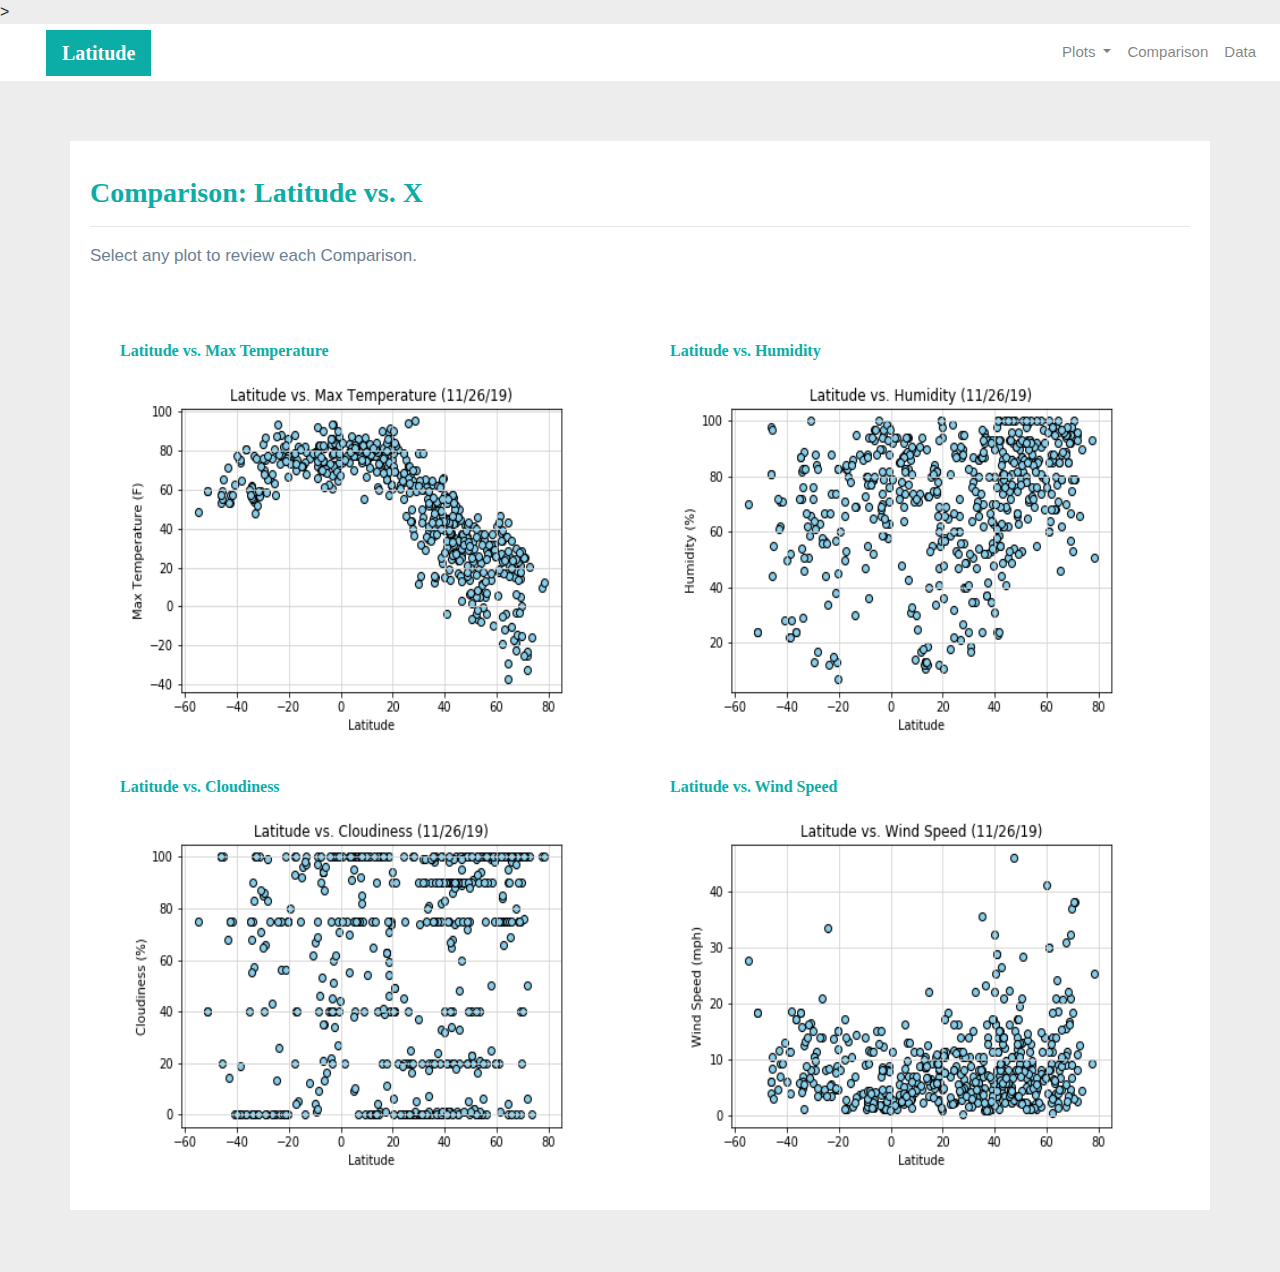
==== WebVisualizations/Compare.html @ b9d700d1 "Web Viz initial commit" ====
<!DOCTYPE html>
<html lang="en">

<head>

  <meta charset="UTF-8">
  <meta http-equiv="X-UA-Compatible" content="IE=edge">
  <title>Web Visualization Analysis</title>
  <meta name="viewport" content="width=device-width, initial-scale=1">
  <link rel="stylesheet" href="https://stackpath.bootstrapcdn.com/bootstrap/4.3.1/css/bootstrap.min.css" integrity="sha384-ggOyR0iXCbMQv3Xipma34MD+dH/1fQ784/j6cY/iJTQUOhcWr7x9JvoRxT2MZw1T" crossorigin="anonymous">>
  <link rel="stylesheet" href="style.css">
</head>

<body>
<!--Nav bar-->
	<div class="navigation">
		<nav class="navbar navbar-expand-lg navbar-light">
		  <a class="navbar-brand" style="background-color: #0BADA6;" href="index.html">Latitude</a>
		  <button class="navbar-toggler  border border-white" type="button" data-toggle="collapse" data-target="#navbarNavDropdown"
			aria-controls="navbarNavDropdown" aria-expanded="false" aria-label="Toggle navigation">
			<span class="navbar-toggler-icon"></span>
		  </button>
		  <div class="collapse navbar-collapse" id="navbarNavDropdown">
			<ul class="navbar-nav ml-auto">
			  <li class="nav-item dropdown">
				<a class="nav-link dropdown-toggle" href="#" id="navbarDropdownMenuLink" data-toggle="dropdown"
				  aria-haspopup="true" aria-expanded="false">
				  Plots
				</a>
				<div class="dropdown-menu" aria-labelledby="navbarDropdownMenuLink">
				  <a class="dropdown-item" href="Latitude_MaxTemp.html">Max Temperature</a>
				  <a class="dropdown-item" href="Latitude_Humidity.html">Humidity</a>
				  <a class="dropdown-item" href="Latitude_Cloudiness.html">Cloudiness</a>
				  <a class="dropdown-item" href="Latitude_Wind Speed.html">Wind Speed</a>
				</div>
			</li>
			<li class="nav-item">
			  <a class="nav-link" href="Compare.html">Comparison</a>
			</li>
			<li class="nav-item">
			  <a class="nav-link" href="data.html">Data</a>
			</li>
  
		  </ul>
		</div>
	  </nav>
	</div>

<!--Website Content-->
	<div class="container">
		<div class="row">
		  <div>
			
			<div class="box">
			  <h3 class="title">Comparison: Latitude vs. X</h3>
              <hr>
              <p>Select any plot to review each Comparison.</p>
              <div class="container" style="padding-bottom: 40px;">
                <div class="row">
              <div class="col-lg-6" style="padding: 30px;">
                <div class="title">Latitude vs. Max Temperature</div>
                <a href="Latitude_MaxTemp.html">
                <img class ="panel" src="Images/Max Temp.png" class="float-left" alt="Max Temperature Graph">
                </a>
              </div>

              <div class="col-lg-6" style="padding: 30px;">
                <div class="title">Latitude vs. Humidity</div>
                <a href="Latitude_Humidity.html">
                <img class ="panel" src="Images/Humidity.png" class="float-left" alt="Humidity Graph">
                </a>
                </div>

             <div class="col-lg-6" style="padding: 30px;">
                 <div class="title">Latitude vs. Cloudiness</div>
                 <a href="Latitude_Cloudiness.html">
                 <img class ="panel" src="Images/Cloudiness.png" class="float-left" alt="Cloudiness Graph">
                 </a>
                 </div>

            <div class="col-lg-6" style="padding: 30px;">
                <div class="title">Latitude vs. Wind Speed</div>
                <a href="Latitude_WindSpeed.html">
                <img class ="panel" src="Images/Wind Speed.png" class="float-left" alt="Wind Speed Graph">
                </a>
                </div>
            </div>
        </div>
      </div>
    </div>
  </div>
</div>			

<!--Bootstrap-->
<script src="https://stackpath.bootstrapcdn.com/bootstrap/4.3.1/css/bootstrap.min.css" integrity="sha384-ggOyR0iXCbMQv3Xipma34MD+dH/1fQ784/j6cY/iJTQUOhcWr7x9JvoRxT2MZw1T" crossorigin="anonymous"></script>

</body>
</html>
---- WebVisualizations/style.css ----
body{
  background-color: #EDEDED; 
}
/* Navbar */
.navbar{
  max-height: 57px; 
}
.navigation .navbar-brand{
  color: white; 
  margin-left: 30px; 
  padding: inherit; 
  font-weight: bold; 
  background-color: #0BADA6;
  font-family: Georgia, 'Times New Roman', Times, serif;
}
.navbar{
  background-color: white; 
  font-size: 15px; 
}
.active, .dropdown-menu .dropdown-item:active a:hover{
  background-color:#E7E7E7!important; 
}
.dropdown-item{
  color: #6D8092 !important; 
}
.dropdown .dropdown-menu .dropdown-item:active, .dropdown .dropdown-menu .dropdown-item:hover{
  background-color:#E7E7E7 !important; 
}
a{
  color: #6D8092;
  font-size: 15px; 
}
.nav-link:hover{
  background-color:#E7E7E7 !important;
 }

.navbar-brand:hover{
color: rgb(175, 175, 175) !important;
}
/* Images */
img{
  width:100% !important;
  height:100% !important;
}
.active, .panel:hover{
  border-color:#0BADA6;
  border-style: solid; 
  
}
.vizualization{
  width:50% !important;
  height:50% !important;
}

/* Title Class  */
.title{
  color: #0BADA6;  
  font-family: Georgia, 'Times New Roman', Times, serif;
  font-weight: bolder; 
  padding-top: 25px; 
}
/* Paragraph Element */
p{
color: #6D8092;
font-family: Arial, Helvetica, sans-serif;
font-size: 17px; 
}
/* Box Class */
.box {
  margin-top: 60px; 
  margin-bottom: 62px; 
  padding: 10px 20px 15px; 
  color:black;
  background-color: white; 

}
/* Table */
.table{
  font-size: 15px; 
  border-top-color: white !important; 
}
/* Footer */
footer{
background-color: #666666; 
border-top-style: solid; 
border-top-width: 5px; 
border-top-color: #0BADA6;
color: white; 
min-height: 55px; 
font-family: Arial, Helvetica, sans-serif;
font-size: 15px; 
text-align: center; 
position: fixed;
left: 0;
bottom: 0;
width: 100%;
padding-top: 15px; 
}
/* Media Queries */
@media(max-width: 992px){
.navbar-expand-lg{
background-color: #0BADA6 !important;
}
.navbar{
  max-height: none; 
  padding: inherit;
}
.navbar div{
  margin: inherit; 
  background-color: white;  
}
.navbar-brand{
  padding: 10px !important; 
}

button{
  margin-right: 30px; 
}
button:focus {

  outline: 1px dotted;
  outline: 5px auto -webkit-focusring-color;
  
  }
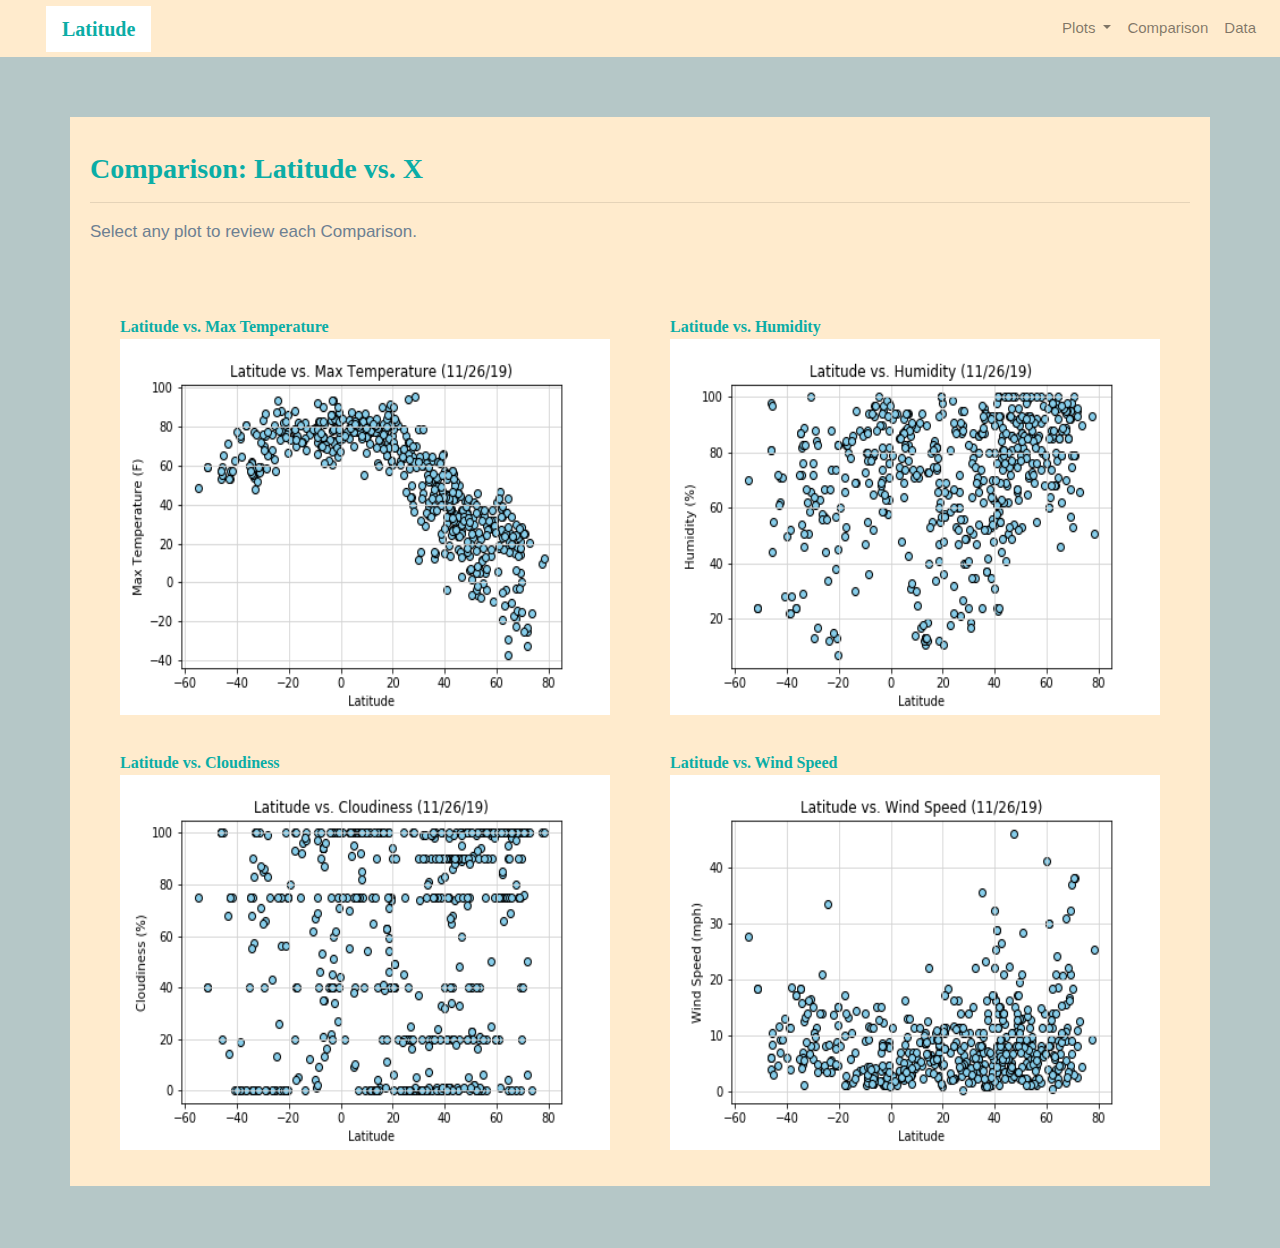
==== commit 85816860: "Website updates" ====
--- a/WebVisualizations/Compare.html
+++ b/WebVisualizations/Compare.html
@@ -7,7 +7,7 @@
   <meta http-equiv="X-UA-Compatible" content="IE=edge">
   <title>Web Visualization Analysis</title>
   <meta name="viewport" content="width=device-width, initial-scale=1">
-  <link rel="stylesheet" href="https://stackpath.bootstrapcdn.com/bootstrap/4.3.1/css/bootstrap.min.css" integrity="sha384-ggOyR0iXCbMQv3Xipma34MD+dH/1fQ784/j6cY/iJTQUOhcWr7x9JvoRxT2MZw1T" crossorigin="anonymous">>
+  <link rel="stylesheet" href="https://stackpath.bootstrapcdn.com/bootstrap/4.3.1/css/bootstrap.min.css" integrity="sha384-ggOyR0iXCbMQv3Xipma34MD+dH/1fQ784/j6cY/iJTQUOhcWr7x9JvoRxT2MZw1T" crossorigin="anonymous">
   <link rel="stylesheet" href="style.css">
 </head>
 
@@ -15,7 +15,7 @@
 <!--Nav bar-->
 	<div class="navigation">
 		<nav class="navbar navbar-expand-lg navbar-light">
-		  <a class="navbar-brand" style="background-color: #0BADA6;" href="index.html">Latitude</a>
+		  <a class="navbar-brand" style="background-color: white;" href="index.html">Latitude</a>
 		  <button class="navbar-toggler  border border-white" type="button" data-toggle="collapse" data-target="#navbarNavDropdown"
 			aria-controls="navbarNavDropdown" aria-expanded="false" aria-label="Toggle navigation">
 			<span class="navbar-toggler-icon"></span>
--- a/WebVisualizations/style.css
+++ b/WebVisualizations/style.css
@@ -1,46 +1,51 @@
 body{
-  background-color: #EDEDED; 
+  background-color: rgba(38, 90, 92, 0.342); 
 }
 /* Navbar */
 .navbar{
   max-height: 57px; 
 }
 .navigation .navbar-brand{
-  color: white; 
+  color: #0BADA6; 
   margin-left: 30px; 
   padding: inherit; 
   font-weight: bold; 
-  background-color: #0BADA6;
+  background-color: white;
   font-family: Georgia, 'Times New Roman', Times, serif;
 }
 .navbar{
-  background-color: white; 
+  background-color: blanchedalmond; 
   font-size: 15px; 
 }
 .active, .dropdown-menu .dropdown-item:active a:hover{
-  background-color:#E7E7E7!important; 
+  position: relative;
+  display: inline-block;
+  background-color:#E7E7E7; 
 }
 .dropdown-item{
-  color: #6D8092 !important; 
+  display:none;
+  position: absolute;
+  color: #6D8092; 
 }
 .dropdown .dropdown-menu .dropdown-item:active, .dropdown .dropdown-menu .dropdown-item:hover{
-  background-color:#E7E7E7 !important; 
+  display: block;
+  background-color:#E7E7E7; 
 }
 a{
   color: #6D8092;
   font-size: 15px; 
 }
 .nav-link:hover{
-  background-color:#E7E7E7 !important;
+  background-color:#E7E7E7;
  }
 
 .navbar-brand:hover{
-color: rgb(175, 175, 175) !important;
+color: rgba(38, 90, 92, 0.342);
 }
 /* Images */
 img{
-  width:100% !important;
-  height:100% !important;
+  width:100%;
+  height:100%;
 }
 .active, .panel:hover{
   border-color:#0BADA6;
@@ -48,8 +53,8 @@
   
 }
 .vizualization{
-  width:50% !important;
-  height:50% !important;
+  width:50%;
+  height:50%;
 }
 
 /* Title Class  */
@@ -71,35 +76,18 @@
   margin-bottom: 62px; 
   padding: 10px 20px 15px; 
   color:black;
-  background-color: white; 
+  background-color: blanchedalmond; 
 
 }
 /* Table */
 .table{
   font-size: 15px; 
-  border-top-color: white !important; 
-}
-/* Footer */
-footer{
-background-color: #666666; 
-border-top-style: solid; 
-border-top-width: 5px; 
-border-top-color: #0BADA6;
-color: white; 
-min-height: 55px; 
-font-family: Arial, Helvetica, sans-serif;
-font-size: 15px; 
-text-align: center; 
-position: fixed;
-left: 0;
-bottom: 0;
-width: 100%;
-padding-top: 15px; 
+  border-top-color: white; 
 }
 /* Media Queries */
 @media(max-width: 992px){
 .navbar-expand-lg{
-background-color: #0BADA6 !important;
+background-color: #0BADA6;
 }
 .navbar{
   max-height: none; 
@@ -110,7 +98,7 @@
   background-color: white;  
 }
 .navbar-brand{
-  padding: 10px !important; 
+  padding: 10px; 
 }
 
 button{
